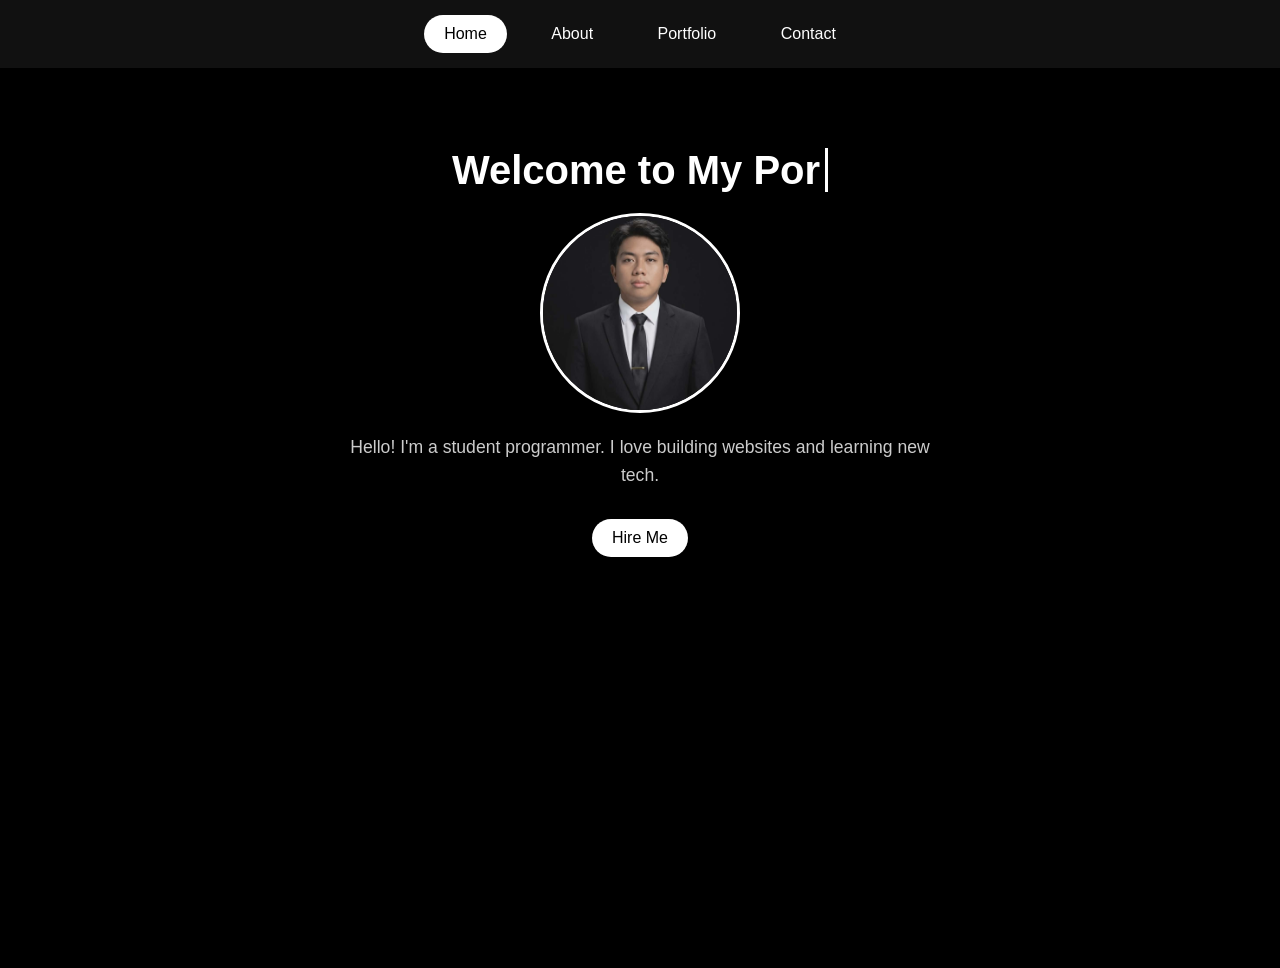
==== index.html @ ef96c8ce "Initial portfolio commit" ====
<!DOCTYPE html>
<html lang="en">
<head>
  <meta charset="UTF-8">
  <meta name="viewport" content="width=device-width, initial-scale=1.0">
  <title>My Portfolio - Home</title>
  <link rel="stylesheet" href="https://cdnjs.cloudflare.com/ajax/libs/font-awesome/6.4.0/css/all.min.css">
  <link rel="stylesheet" href="styles.css">
</head>
<body>

  <nav>
    <a href="index.html">Home</a>
    <a href="about.html">About</a>
    <a href="portfolio.html">Portfolio</a>
    <a href="contact.html">Contact</a>
  </nav>

  <section id="home">
    <h1 id="typewriter">Welcome to <span></span></h1>
    <img src="1313131.jpg" alt="Profile Photo" class="profile-photo">
    <p>Hello! I'm a student programmer. I love building websites and learning new tech.</p>
    <a href="contact.html" class="btn">Hire Me</a>
  </section>

  <script src="script.js"></script>
</body>
</html>
---- styles.css ----
* {
  margin: 0;
  padding: 0;
  box-sizing: border-box;
  font-family: 'Segoe UI', sans-serif;
  scroll-behavior: smooth;
}

body {
  background: #000;
  color: #fff;
  overflow-x: hidden;
}

/* Navbar */
nav {
  background: #111;
  padding: 15px;
  position: sticky;
  top: 0;
  text-align: center;
  z-index: 100;
}

nav a {
  color: white;
  text-decoration: none;
  margin: 0 10px;
  padding: 10px 20px;
  display: inline-block;
  border-radius: 25px;
  transition: 0.3s;
}

nav a:hover {
  background: #fff;
  color: #000;
}

/* Sections */
section {
  padding: 80px 20px;
  text-align: center;
  min-height: 100vh;
  background: #000;
}

h1 {
  margin-bottom: 20px;
  font-size: 2.5rem;
  color: #fff;
}

/* Typewriter Cursor */
#typewriter span {
  border-right: 3px solid #fff;
  padding-right: 5px;
  animation: blink 0.7s infinite;
}

@keyframes blink {
  50% { border-color: transparent; }
}

/* Reveal Animation */
.reveal {
  position: relative;
  transform: translateY(50px);
  opacity: 0;
  transition: all 0.8s ease-out;
}

.reveal.active {
  transform: translateY(0);
  opacity: 1;
}

h3 { color: #fff; margin-bottom: 10px; }

p {
  max-width: 600px;
  margin: auto;
  font-size: 1.1rem;
  color: #ccc;
  line-height: 1.6;
  margin-bottom: 10px;
}

/* Portfolio cards */
.projects {
  display: flex;
  justify-content: center;
  gap: 20px;
  flex-wrap: wrap;
  margin-top: 30px;
}

.card {
  background: #111;
  padding: 20px;
  width: 250px;
  border-radius: 10px;
  border: 1px solid #333;
  transition: 0.3s;
  position: relative;
  overflow: hidden;
}

.card-image {
  width: 100%;
  height: 180px;
  object-fit: cover;
  border-radius: 5px;
  margin-bottom: 15px;
  display: block;
}

.card.featured {
  width: 320px;
  min-height: 320px;
  padding: 0;
  border: none;
  background: linear-gradient(180deg, rgba(5, 73, 123, 0.45), rgba(2, 18, 48, 0.75)), url('dagyarn.jpg') center/cover no-repeat;
  box-shadow: 0 18px 35px rgba(0, 0, 0, 0.45);
}

.card.featured::before {
  content: "";
  position: absolute;
  inset: 0;
  background: linear-gradient(180deg, rgba(0, 0, 0, 0.06) 0%, rgba(0, 0, 0, 0.55) 100%);
}

.card.featured a {
  height: 100%;
  display: flex;
  flex-direction: column;
}

.card.featured .card-content {
  position: relative;
  z-index: 1;
  height: 100%;
  display: flex;
  flex-direction: column;
  justify-content: flex-end;
  padding: 30px;
  color: #fff;
}

.card.featured p {
  margin-top: 10px;
  color: #d6eefc;
}

.card:hover {
  transform: translateY(-10px);
  border-color: #fff;
}

.card a {
  text-decoration: none;
  color: inherit;
  display: block;
}

/* Button */
.btn {
  display: inline-block;
  margin-top: 20px;
  padding: 10px 20px;
  background: #fff;
  color: #000;
  border-radius: 20px;
  text-decoration: none;
  transition: 0.3s;
}

.btn:hover { background: #ccc; }

/* Social Icons */
.social-icons a {
  display: inline-block;
  margin: 0 15px;
  color: #fff;
  transition: 0.3s;
}

.social-icons a:hover {
  color: #ccc;
  transform: scale(1.1);
}

/* Profile Photo */
.profile-photo {
  width: 200px;
  height: 200px;
  border-radius: 50%;
  margin: 20px auto;
  border: 3px solid #fff;
  object-fit: cover;
  display: block;
  transition: 0.3s;
}

.profile-photo:hover {
  transform: scale(1.05);
  border-color: #ccc;
}
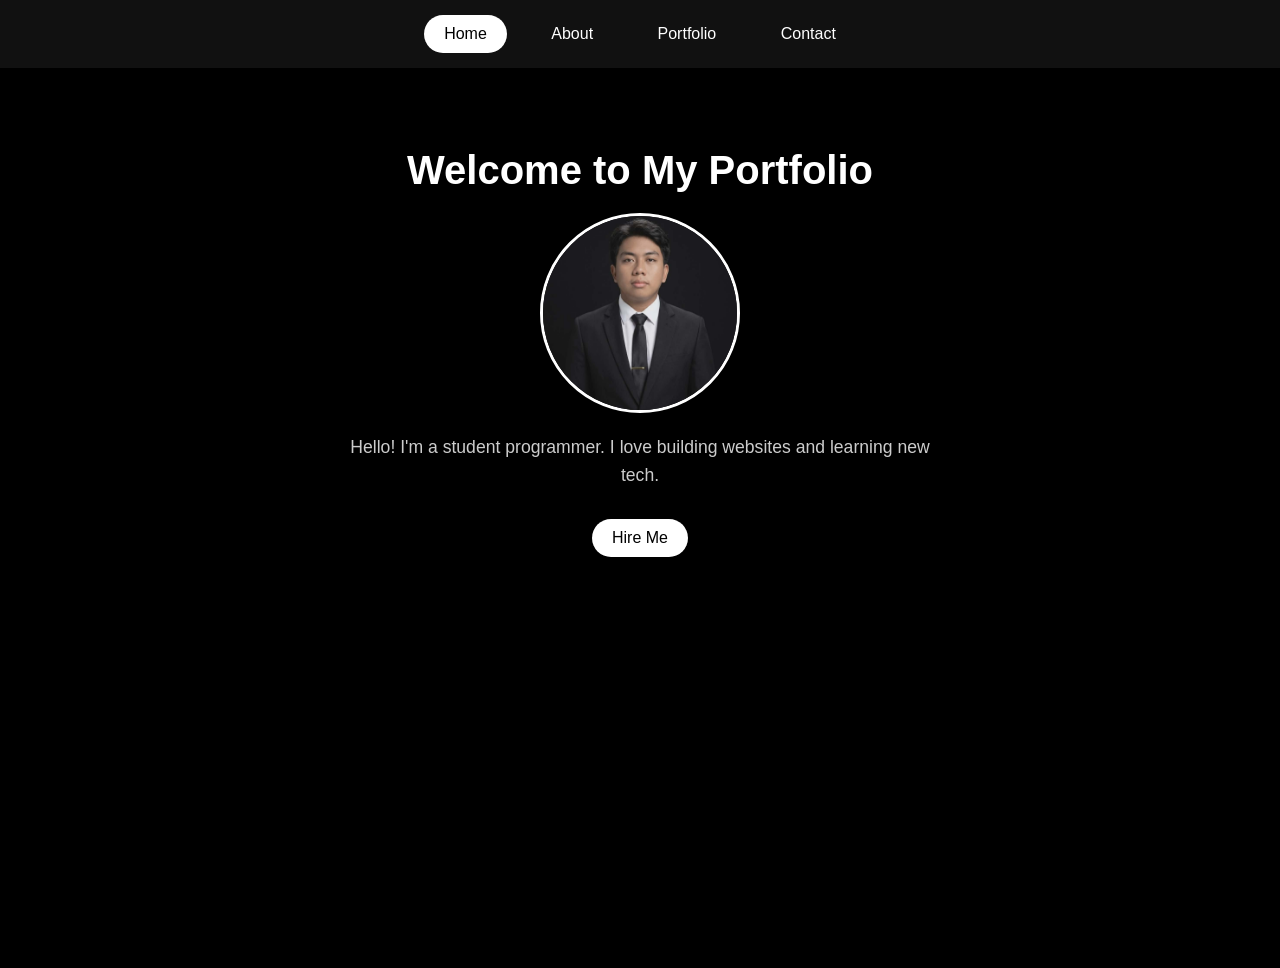
==== commit 2dd53f5c: "Added JavaScript functionality and linked script to all HTML pages" ====
--- a/index.html
+++ b/index.html
@@ -2,7 +2,6 @@
 <html lang="en">
 <head>
   <meta charset="UTF-8">
-  <meta name="viewport" content="width=device-width, initial-scale=1.0">
   <title>My Portfolio - Home</title>
   <link rel="stylesheet" href="https://cdnjs.cloudflare.com/ajax/libs/font-awesome/6.4.0/css/all.min.css">
   <link rel="stylesheet" href="styles.css">
@@ -17,7 +16,7 @@
   </nav>
 
   <section id="home">
-    <h1 id="typewriter">Welcome to <span></span></h1>
+    <h1>Welcome to My Portfolio</h1>
     <img src="1313131.jpg" alt="Profile Photo" class="profile-photo">
     <p>Hello! I'm a student programmer. I love building websites and learning new tech.</p>
     <a href="contact.html" class="btn">Hire Me</a>
